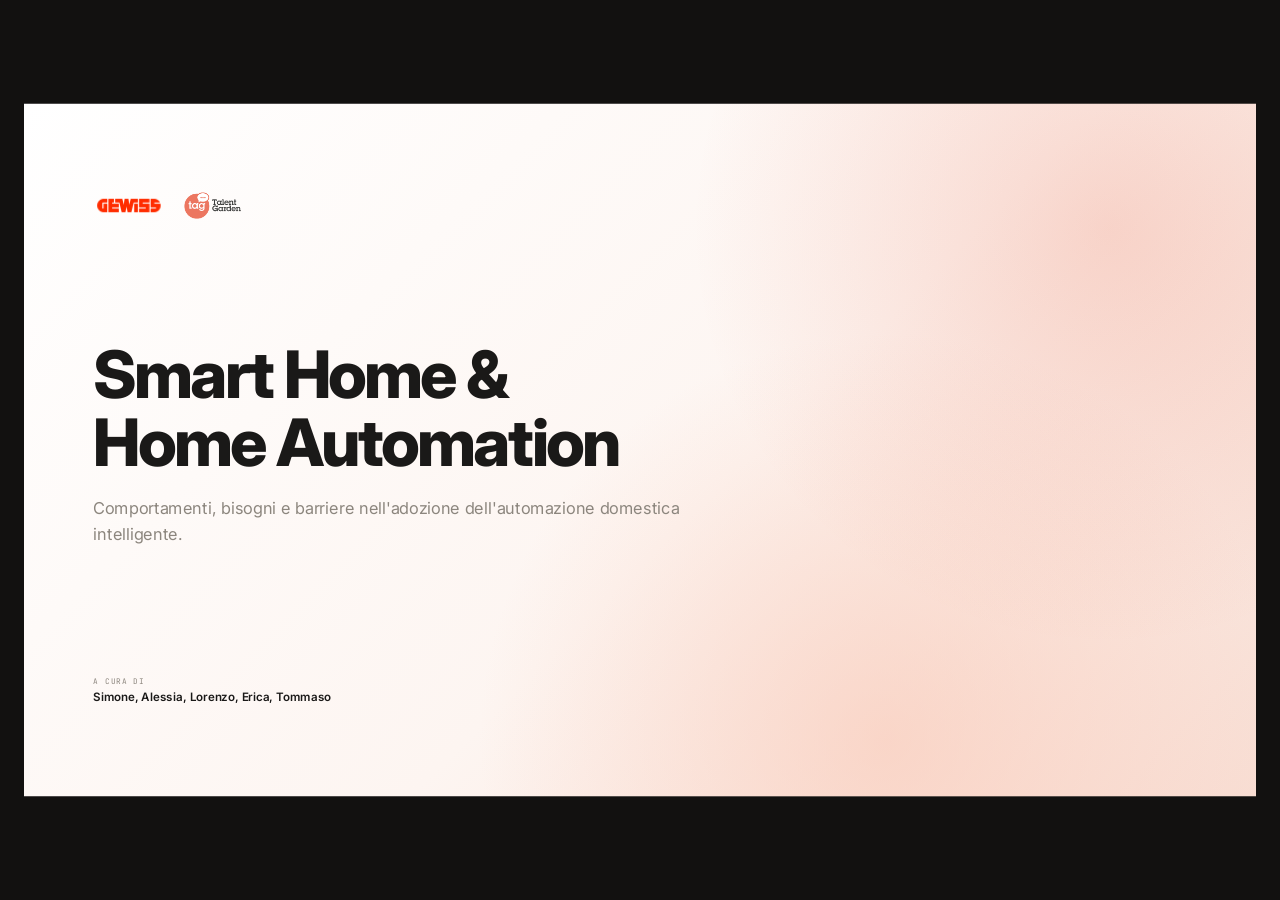
==== presentazione-cliente-v3.html @ 44f2aeab "Optically align cover logos with headline" ====
<!doctype html>
<html lang="it">
<head>
<meta charset="utf-8" />
<meta name="viewport" content="width=device-width, initial-scale=1" />
<title>Gewiss · User Research — Smart Home</title>
<link rel="preconnect" href="https://fonts.googleapis.com">
<link rel="preconnect" href="https://fonts.gstatic.com" crossorigin>
<link href="https://fonts.googleapis.com/css2?family=Inter:wght@400;500;600;700;800&family=JetBrains+Mono:wght@400;500;600&display=swap" rel="stylesheet">
<style>
  :root {
    /* ---- Palette Gewiss (Orange-Red & Soft Peach) ---- */
    --o1: #FDEEED; /* soft coral pink overlay */
    --o2: #F9C5B2; /* soft peach */
    --o3: #F59B7A;
    --o4: #EF6A3C;
    --brand: #E34826; /* Gewiss vibrant orange-red */
    --brand-grad: linear-gradient(135deg, #A22900 0%, #E34826 100%);
    --o6: #D83706;
    --o7: #A22900;
    
    /* Warm Grays */
    --g1: #FFFFFF; /* Pure White background */
    --g2: #FAF9F6; /* Alabaster-surface warm gray */
    --g3: #E6E3DE; /* Warm line gray */
    --g4: #CBD5E1;
    --g5: #8C867E;
    --g6: #5C5751;
    --g7: #1A1918; /* Slate charcoal black */
    --g8: #000000;
    
    --beige: #C8B49A;
    --blue: #4A90D9;
    --lime: #10B981;
    --purple: #8B5CF6;
    --teal: #14B8A6;

    --ink: var(--g7);
    --muted: var(--g6);
    --faint: var(--g5);
    --line: var(--g3);
    --surface: var(--g2);
    --page: var(--g1);

    --sans: "Inter", -apple-system, BlinkMacSystemFont, "Segoe UI", sans-serif;
    --mono: "JetBrains Mono", ui-monospace, SFMono-Regular, Menlo, monospace;

    --stage-w: 1280px;
    --stage-h: 720px;
    --pad: 72px;
    
    --radius: 16px;
    --radius-sm: 8px;
  }

  * { box-sizing: border-box; }
  html, body { margin: 0; height: 100%; }
  body {
    background: #121110;
    font-family: var(--sans);
    color: var(--ink);
    -webkit-font-smoothing: antialiased;
    overflow: hidden;
  }

  /* ---------- Deck viewport / fit-to-screen ---------- */
  #viewport {
    position: fixed; inset: 0;
    display: flex; align-items: center; justify-content: center;
  }
  #scaler { 
    width: var(--stage-w); 
    height: var(--stage-h); 
    transform-origin: center center; 
    overflow: hidden; /* prevents transition leakage */
  }

  .slide {
    position: absolute; top: 0; left: 0;
    width: var(--stage-w); height: var(--stage-h);
    background: var(--page);
    padding: var(--pad);
    display: none;
    overflow: hidden;
  }

  /* ---------- Shared: system rail (signature) ---------- */
  .kicker {
    font-family: var(--mono); 
    font-size: 7px !important; /* chrome at 7px */
    letter-spacing: .14em;
    text-transform: uppercase; 
    color: var(--faint);
    display: flex; align-items: center; gap: 8px;
  }
  .kicker .dot { width: 5px; height: 5px; border-radius: 50%; background: var(--brand); }

  .rail {
    position: absolute; left: var(--pad); right: var(--pad); bottom: 40px;
    display: flex; align-items: center; gap: 0;
    display: none !important;
  }
  .rail .track { flex: 1; height: 1px; background: var(--line); position: relative; }
  .rail .node {
    width: 5px !important; height: 5px !important; border-radius: 50%; background: var(--g4);
    position: absolute; top: -2px; transform: translateX(-50%);
  }
  .rail .node.on { background: var(--brand); box-shadow: 0 0 0 4px rgba(227,72,38,.12); }
  .rail .tag {
    font-family: var(--mono); 
    font-size: 7px !important; /* chrome at 7px */
    color: var(--faint);
    letter-spacing: .08em; white-space: nowrap;
  }
  .rail .tag.left { margin-right: 16px; }
  .rail .tag.right { margin-left: 16px; }

  /* ---------- HIDE BOTTOM NAV BAR CHROME ---------- */
  .chrome {
    display: none !important;
  }

  /* ---------- Slide 1 · Cover ---------- */
  .slide[data-name="Copertina"] {
    background:
      radial-gradient(circle at 88% 18%, rgba(227, 72, 38, .18) 0, rgba(227, 72, 38, 0) 34%),
      radial-gradient(circle at 70% 92%, rgba(249, 197, 178, .55) 0, rgba(249, 197, 178, 0) 38%),
      linear-gradient(135deg, #ffffff 0%, #fdf5f1 56%, #f8ded4 100%);
  }
  .cover-split {
    display: block;
    height: 100%;
  }
  .cover-left {
    width: 100%;
    height: 100%;
    display: flex;
    flex-direction: column;
    justify-content: space-between;
    padding-bottom: 24px;
  }
  .center-content {
    margin-top: auto;
    margin-bottom: auto;
  }
  .brandmark {
    font-family: var(--mono); font-weight: 600; font-size: 11px; letter-spacing: .22em;
    color: var(--ink); text-transform: uppercase;
    display: flex; align-items: center; gap: 10px;
  }
  .brandmark .sq { width: 8px; height: 8px; background: var(--brand); border-radius: 2px; }
  .cover-left .eyebrow {
    font-family: var(--mono); font-size: 11px; letter-spacing: .18em; text-transform: uppercase;
    color: var(--brand); margin-bottom: 20px;
  }
  .cover-left h1 {
    font-size: 68px; line-height: 1.04; font-weight: 800; letter-spacing: -0.04em;
    margin: 0; color: var(--ink); max-width: 14ch;
  }
  .cover-left h1 em { font-style: normal; font-weight: 400; color: var(--faint); }
  .cover-left .lead {
    margin-top: 22px; font-size: 17px; color: var(--muted); max-width: 56ch; line-height: 1.5;
  }
  .cover-left .meta {
    display: flex; gap: 56px; margin-top: 36px;
  }
  .metaItem { display: flex; flex-direction: column; gap: 4px; }
  .metaItem .lab { font-family: var(--mono); font-size: 10px; letter-spacing: .12em; text-transform: uppercase; color: var(--faint); }
  .metaItem .val { font-size: 16px; color: var(--ink); font-weight: 600; }
  .ph { color: var(--faint); font-weight: 400; }

  /* ---------- Slide 2 · Indice (Interactive Row Cards) ---------- */
  .head { display: flex; justify-content: space-between; align-items: baseline; }
  .head h2 {
    font-size: 48px; font-weight: 800; letter-spacing: -0.025em; margin: 0; color: var(--ink);
  }
  .agenda {
    margin-top: 36px;
    display: flex;
    flex-direction: column;
    gap: 12px;
  }
  .agenda .row {
    display: grid;
    grid-template-columns: 48px 1fr auto;
    align-items: center;
    gap: 24px;
    padding: 16px 24px;
    background: var(--surface);
    border: 1px solid var(--line);
    border-radius: var(--radius-sm);
    transition: transform 0.2s ease, border-color 0.2s ease, box-shadow 0.2s ease;
    margin-bottom: 0;
  }
  .agenda .row:last-child {
    border-bottom: 1px solid var(--line);
  }
  .agenda .row:hover {
    transform: translateX(6px);
    border-color: var(--brand);
    box-shadow: 0 4px 12px rgba(227, 72, 38, 0.08);
  }
  .agenda .num {
    font-family: var(--mono);
    font-size: 14px;
    font-weight: 700;
    color: var(--brand);
  }
  .agenda .title {
    font-size: 18px;
    font-weight: 700;
    color: var(--ink);
    letter-spacing: -0.01em;
  }
  .agenda .sub {
    font-family: var(--sans);
    font-size: 12px;
    color: var(--muted);
    font-weight: 400;
  }
  .agenda .row.hot {
    border-color: var(--brand);
    background: linear-gradient(90deg, var(--surface) 0%, var(--o1) 100%);
  }

  /* ---------- Slide 3 · Personas ---------- */
  .cards { margin-top: 34px; display: grid; grid-template-columns: repeat(3, 1fr); gap: 24px; }
  .card {
    background: var(--surface); border: 1px solid var(--line); border-radius: var(--radius); /* Rounded corners */
    padding: 24px 24px 16px; display: flex; flex-direction: column; gap: 16px; min-height: 0;
  }
  
  /* User Persona header styles */
  .card-header {
    display: flex;
    align-items: center;
    gap: 16px;
    flex-shrink: 0;
  }
  .card-header .photo {
    width: 60px;
    height: 60px;
    border-radius: 50% !important; /* Make it circular */
    flex-shrink: 0;
  }
  .card-header .photo.has-img {
    border: 1px solid var(--line);
    background-position: center 25%;
    background-size: cover;
    background-repeat: no-repeat;
    filter: grayscale(100%) contrast(1.1) brightness(0.95);
    transition: filter 0.3s ease;
  }
  .card-header .photo.has-img:hover {
    filter: grayscale(0%) contrast(1) brightness(1);
  }
  .card-header .card-meta {
    display: flex;
    flex-direction: column;
    gap: 2px;
  }
  .pname { font-size: 20px; font-weight: 800; color: var(--ink); line-height: 1.1; }
  .prole { font-size: 11px; color: var(--muted); }
  
  .card-body {
    display: flex;
    flex-direction: column;
    gap: 10px;
    flex: 1;
    min-height: 0;
  }
  .attrs { display: flex; flex-direction: column; gap: 8px; margin-top: 4px; }
  .attr { display: flex; flex-direction: column; gap: 2px; font-size: 11px; }
  .attr .k { font-family: var(--mono); font-size: 9px; letter-spacing: .06em; text-transform: uppercase; color: var(--brand); font-weight: 600; }
  .attr .v { color: var(--ink); text-align: left; font-weight: 400; line-height: 1.3; }

  .photo {
    width: 100%; height: 180px; border-radius: var(--radius-sm);
    background: repeating-linear-gradient(45deg, var(--g2), var(--g2) 10px, var(--g1) 10px, var(--g1) 20px);
    border: 1px solid var(--line);
    display: flex; align-items: center; justify-content: center;
    color: var(--faint); font-family: var(--mono); font-size: 10px; letter-spacing: .12em; text-transform: uppercase;
  }
  .archetype { display: flex; align-items: center; gap: 9px; }
  .archetype .pdot { width: 8px; height: 8px; border-radius: 50%; }
  .archetype .plabel { font-family: var(--mono); font-size: 10px; letter-spacing: .12em; text-transform: uppercase; color: var(--muted); }
  .caption {
    margin-top: auto; padding-top: 14px; border-top: 1px solid var(--line);
    font-size: 12px; line-height: 1.5; color: var(--muted); font-style: italic;
  }

  /* ---------- Slide 4 · Insights (Card Grid Layout) ---------- */
  .insights {
    margin-top: 36px;
    display: grid;
    grid-template-columns: repeat(3, 1fr);
    gap: 20px;
  }
  .ins {
    background: var(--surface);
    border: 1px solid var(--line);
    border-radius: var(--radius);
    padding: 24px 20px;
    display: flex;
    flex-direction: column;
    gap: 12px;
    transition: transform 0.2s ease, box-shadow 0.2s ease;
    position: relative;
  }
  .ins:hover {
    transform: translateY(-4px);
    box-shadow: 0 6px 20px rgba(227, 72, 38, 0.06);
    border-color: var(--brand);
  }
  .ins .n {
    font-family: var(--mono);
    font-size: 14px;
    font-weight: 700;
    color: var(--brand);
    margin-bottom: 2px;
  }
  .ins p {
    font-size: 14px;
    line-height: 1.45;
    color: var(--ink);
    font-weight: 500;
    margin: 0;
  }

  /* Bold orange-red gradient block for the hot insight card */
  .ins.hot {
    background: var(--o1); /* Soft peach/coral background */
    border: 2px solid var(--brand); /* Bold orange-red border outline */
    color: var(--ink);
    box-shadow: 0 4px 12px rgba(227, 72, 38, 0.08);
  }
  .ins.hot .n {
    color: var(--brand);
  }
  .ins.hot p {
    color: var(--ink);
    font-weight: 600;
  }
  .ins.hot .flag {
    align-self: flex-start;
    background: var(--brand);
    color: #ffffff;
    padding: 3px 10px;
    border-radius: 12px;
    font-size: 8px;
    font-family: var(--mono);
    font-weight: 700;
    letter-spacing: .08em;
    margin-top: auto;
  }
  .ins.hot:hover {
    box-shadow: 0 8px 24px rgba(227, 72, 38, 0.25);
  }
  .ins.hot .n {
    color: rgba(255, 255, 255, 0.85);
  }
  .ins.hot p {
    color: #ffffff;
    font-weight: 600;
  }
  .ins.hot .flag {
    align-self: flex-start;
    background: rgba(255, 255, 255, 0.2);
    color: #ffffff;
    padding: 3px 10px;
    border-radius: 12px;
    font-size: 8px;
    font-family: var(--mono);
    font-weight: 700;
    letter-spacing: .08em;
    margin-top: auto;
  }

  /* ---------- Slide · Contesto & obiettivi ---------- */
  .ctx { display: flex; gap: 56px; height: 100%; align-items: stretch; }
  .ctx-left { flex: 1.12; display: flex; flex-direction: column; }
  .ctx-brand { font-family: var(--mono); font-size: 10px; letter-spacing: .2em; text-transform: uppercase; color: var(--ink); margin-top: 20px; }
  .ctx-mid { display: flex; flex-direction: column; justify-content: center; height: 100%; }
  .ctx-mid h2 { font-size: 38px; line-height: 1.06; font-weight: 800; letter-spacing: -0.03em; margin: 0; color: var(--ink); }
  .ctx-mid .sub { margin-top: 22px; font-size: 18px; line-height: 1.5; color: var(--muted); max-width: 38ch; font-weight: 300; }
  .hl-brand { color: var(--brand); font-weight: 600; }
  .hl-mute { color: var(--faint); }
  .hl-ink { color: var(--ink); font-weight: 600; }
  .quals-lab { font-family: var(--mono); font-size: 10px; letter-spacing: .14em; text-transform: uppercase; color: var(--faint); margin-bottom: 14px; }
  .quals { display: flex; gap: 24px; flex-wrap: wrap; }
  .qual { display: flex; align-items: center; gap: 9px; font-size: 14px; color: var(--ink); font-weight: 500; }
  .qual .qd { width: 8px; height: 8px; border-radius: 50%; }
  .ctx-right { 
    flex: 1; border-radius: var(--radius); border: 1px solid var(--line); background-size: cover; background-position: center; 
    filter: grayscale(100%) contrast(1.1) brightness(0.95);
    transition: filter 0.3s ease;
  }
  .ctx-right:hover {
    filter: grayscale(0%) contrast(1) brightness(1);
  }

  /* ---------- Slide · Metodologia & partecipanti ---------- */
  .method { display: flex; gap: 64px; margin-top: 40px; }
  .mcol { flex: 1; display: flex; flex-direction: column; }
  .mlabel { font-family: var(--mono); font-size: 10px; letter-spacing: .14em; text-transform: uppercase; color: var(--faint); margin-bottom: 22px; }
  
  /* Methodology step block highlights */
  .step {
    background: var(--surface);
    border: 1px solid var(--line);
    border-radius: var(--radius);
    padding: 20px;
    margin-bottom: 12px;
    transition: border-color 0.2s ease;
    display: grid; grid-template-columns: auto 1fr; gap: 22px;
  }
  .step:hover {
    border-color: var(--brand);
  }
  .step:last-child {
    margin-bottom: 0;
  }
  .step .sn { font-family: var(--mono); font-size: 15px; font-weight: 600; color: var(--brand); letter-spacing: .06em; padding-top: 3px; }
  .step h3 { margin: 0 0 6px; font-size: 20px; font-weight: 700; letter-spacing: -0.01em; color: var(--ink); }
  .step p { margin: 0; font-size: 14px; line-height: 1.45; color: var(--muted); max-width: 40ch; }

  .pnum { display: flex; align-items: baseline; gap: 16px; margin-top: 2px; }
  .pnum .big { font-size: 92px; font-weight: 800; line-height: .9; letter-spacing: -0.04em; color: var(--brand); }
  .pnum .plab { font-size: 18px; font-weight: 600; color: var(--ink); }
  .pnote { margin-top: 14px; font-size: 14px; line-height: 1.45; color: var(--muted); max-width: 34ch; }
  .pgrid { margin-top: 30px; display: grid; grid-template-columns: repeat(10, 16px); gap: 12px; }
  .pgrid span { width: 12px; height: 12px; border-radius: 50%; background: var(--brand); }
  .pgrid span.ghost { background: var(--o2); }

  /* ---------- Slide · Opportunità di design ---------- */
  .opps { margin-top: 40px; display: grid; grid-template-columns: repeat(2, 1fr); gap: 24px; }
  .opp-card {
    background: var(--surface); border: 1px solid var(--line); border-radius: var(--radius); /* Rounded corners */
    padding: 28px 28px 24px; display: flex; flex-direction: column; gap: 14px;
  }
  .opp-card .opp-num {
    font-family: var(--mono); font-size: 14px; font-weight: 600;
    color: var(--brand);
  }
  .opp-card h3 {
    margin: 0; font-size: 20px; font-weight: 700; letter-spacing: -0.01em;
    color: var(--ink); line-height: 1.25;
  }
  .opp-card .opp-desc {
    margin: 0; font-size: 14px; line-height: 1.5; color: var(--muted); max-width: 42ch;
  }
  .opp-card .opp-tag {
    margin-top: auto; padding-top: 14px; border-top: 1px solid var(--line);
    font-family: var(--mono); font-size: 10px; letter-spacing: .14em;
    text-transform: uppercase; color: var(--faint);
  }
  .opp-card.highlight {
    border-color: var(--brand);
    background: linear-gradient(180deg, #ffffff 0%, var(--o1) 100%);
    box-shadow: 0 6px 20px rgba(227, 72, 38, 0.08);
  }
  .opp-card.highlight .opp-num {
    font-weight: 700;
  }

  .counter { font-family: var(--mono); font-size: 7px !important; color: #a29e9c; align-self: center; letter-spacing: .1em; }

  @media (prefers-reduced-motion:reduce) { * { transition: none!important; } }

  /* ---------- Print → one 16:9 slide per page ---------- */
  @page { size: 1280px 720px; margin: 0; }

  /* ── Keynote-style Slide transition animations (ease ease) ── */
  @keyframes slideCrossFadeIn {
    from { opacity: 0; }
    to   { opacity: 1; }
  }
  @keyframes elementFadeIn {
    from { opacity: 0; transform: translateY(12px); }
    to   { opacity: 1; transform: translateY(0); }
  }
  @keyframes cardIn {
    from { opacity: 0; transform: translateY(14px); }
    to   { opacity: 1; transform: translateY(0); }
  }
  @keyframes fadeIn {
    from { opacity: 0; }
    to   { opacity: 1; }
  }

  /* Entering slide: fades in on top */
  .slide.active {
    display: block;
    z-index: 2;
    animation: slideCrossFadeIn 0.3s ease forwards;
  }

  /* Leaving slide: stays fully opaque below until removed */
  .slide.leaving {
    display: block !important;
    z-index: 1;
    opacity: 1;
    pointer-events: none;
  }

  /* ── Element entry animation ── */
  .slide.active .agenda .row,
  .slide.active .mcol,
  .slide.active .step,
  .slide.active .card,
  .slide.active .ins,
  .slide.active .opp-card {
    opacity: 0;
    animation: elementFadeIn 0.45s ease both;
  }

  /* Agenda row stagger */
  .slide.active .agenda .row:nth-child(1) { animation-delay: 0.24s; }
  .slide.active .agenda .row:nth-child(2) { animation-delay: 0.30s; }
  .slide.active .agenda .row:nth-child(3) { animation-delay: 0.36s; }
  .slide.active .agenda .row:nth-child(4) { animation-delay: 0.42s; }
  .slide.active .agenda .row:nth-child(5) { animation-delay: 0.48s; }
  .slide.active .agenda .row:nth-child(6) { animation-delay: 0.54s; }

  /* Method stagger */
  .slide.active .mcol:nth-child(1) { animation-delay: 0.24s; }
  .slide.active .mcol:nth-child(2) { animation-delay: 0.34s; }

  .slide.active .step:nth-child(1) { animation-delay: 0.28s; }
  .slide.active .step:nth-child(2) { animation-delay: 0.38s; }
  .slide.active .step:nth-child(3) { animation-delay: 0.48s; }

  /* Archetype card stagger */
  .slide.active .card:nth-child(1) { animation-delay: 0.24s; }
  .slide.active .card:nth-child(2) { animation-delay: 0.34s; }
  .slide.active .card:nth-child(3) { animation-delay: 0.44s; }

  /* Insight card stagger */
  .slide.active .ins:nth-child(1) { animation-delay: 0.24s; }
  .slide.active .ins:nth-child(2) { animation-delay: 0.34s; }
  .slide.active .ins:nth-child(3) { animation-delay: 0.44s; }

  /* Opportunities card stagger */
  .slide.active .opp-card:nth-child(1) { animation-delay: 0.24s; }
  .slide.active .opp-card:nth-child(2) { animation-delay: 0.34s; }
  .slide.active .opp-card:nth-child(3) { animation-delay: 0.44s; }

  /* User journey card stagger */
  .journey-panel.active .p-col {
    opacity: 0;
    animation: cardIn 0.45s ease both;
  }
  .journey-panel.active .p-col:nth-child(1) { animation-delay: 0.26s; }
  .journey-panel.active .p-col:nth-child(2) { animation-delay: 0.32s; }
  .journey-panel.active .p-col:nth-child(3) { animation-delay: 0.38s; }
  .journey-panel.active .p-col:nth-child(4) { animation-delay: 0.44s; }
  .journey-panel.active .p-col:nth-child(5) { animation-delay: 0.50s; }

  /* ══════════════════════════════════════════════════════════
     SLIDE 7 · USER JOURNEY
  ══════════════════════════════════════════════════════════ */

  .journey-container {
    position: absolute;
    top:    154px;
    left:   72px;
    right:  72px;
    bottom:  110px;
    display: flex;
    flex-direction: column;
    gap: 10px;
  }

  /* ── Tabs ── */
  .journey-tabs {
    flex-shrink: 0;
    display: flex;
    gap: 6px;
    border-bottom: 1px solid var(--line);
    padding-bottom: 10px;
    height: 40px;
    align-items: flex-end;
  
    gap: 28px !important;
  }
  .jtab-btn {
    background: none; border: none; cursor: pointer;
    padding: 6px 14px; border-radius: var(--radius-sm);
    display: flex; flex-direction: column; gap: 2px;
    transition: background .2s ease; text-align: left;
  }
  .jtab-btn:hover  { background: var(--g2); }
  .jtab-btn.active { background: var(--o1); }

  .jtab-name {
    font-family: var(--sans);
    font-size: 14px;
    font-weight: 700;
    color: var(--faint);
    line-height: 1.2;
  }
  .jtab-btn.active .jtab-name { color: var(--brand); }

  .jtab-role {
    font-family: var(--mono);
    font-size: 10px;
    letter-spacing: .08em;
    text-transform: uppercase;
    color: var(--faint);
    line-height: 1;
  }

  /* ── Panel ── */
  .journey-panel {
    display: none;
    flex-direction: column;
    gap: 10px;
    flex: 1;
    min-height: 0;
  }
  .journey-panel.active { display: flex; }

  /* ── Meta row ── */
  .journey-meta {
    flex-shrink: 0;
    display: flex;
    align-items: center;
    justify-content: space-between;
    gap: 24px;
    height: 22px;
  }
  .journey-goal {
    font-family: var(--sans);
    font-size: 10px;
    color: var(--muted);
    white-space: nowrap;
    overflow: hidden;
    text-overflow: ellipsis;
  }
  .journey-goal strong { color: var(--ink); font-weight: 600; }

  .journey-tags { display: flex; gap: 6px; flex-shrink: 0; }
  .jtag {
    font-family: var(--mono);
    font-size: 10px;
    letter-spacing: .07em;
    text-transform: uppercase;
    color: var(--brand);
    border: 1px solid var(--brand);
    padding: 2px 8px;
    border-radius: var(--radius-sm);
    white-space: nowrap;
    line-height: 1.6;
  }

  /* ── Phase grid ── */
  .journey-phases {
    display: flex;
    gap: 10px;
    flex: 1;
    min-height: 0;
    position: relative;
  }
  /* Connected timeline horizontal track line */
  .journey-phases::before {
    content: "";
    position: absolute;
    top: 26px; /* aligned to the center of the 20px node with 16px padding */
    left: 20px;
    right: 20px;
    height: 1px;
    background: var(--line);
    z-index: 0;
  }
  .p-col {
    position: relative;
    z-index: 1; /* above the timeline track line */
  }

  /* ── Phase card ── */
  .p-col {
    flex: 1; min-width: 0;
    display: flex; flex-direction: column; gap: 8px;
    background: var(--surface);
    border: 1px solid var(--line);
    border-radius: var(--radius);
    padding: 16px 14px 14px;
    overflow: hidden;
    position: relative;
    opacity: 0;
    transition: box-shadow .2s ease;
  }
  .p-col:hover { box-shadow: 0 6px 24px rgba(0,0,0,.07); }

  /* Timeline Node elements */
  .p-timeline-header {
    display: flex;
    align-items: center;
    gap: 8px;
    flex-shrink: 0;
    margin-bottom: 2px;
    z-index: 2;
  }
  .p-timeline-node {
    width: 20px;
    height: 20px;
    border-radius: 50%;
    background: var(--brand);
    color: #fff;
    font-family: var(--mono);
    font-size: 9px;
    font-weight: 700;
    display: flex;
    align-items: center;
    justify-content: center;
    flex-shrink: 0;
  }
  .p-col.critical .p-timeline-node {
    background: var(--brand);
  }
  .p-col.success .p-timeline-node {
    background: #fff;
    color: var(--brand);
  }
  .p-num-label {
    font-family: var(--mono);
    font-size: 7px;
    letter-spacing: .12em;
    text-transform: uppercase;
    color: var(--faint);
  }
  .p-col.success .p-num-label {
    color: rgba(255, 255, 255, 0.7);
  }

  /* Phase name */
  .p-name {
    font-family: var(--sans);
    font-size: 15px;
    font-weight: 800;
    color: var(--ink);
    line-height: 1.15;
    letter-spacing: -.01em;
    text-transform: uppercase;
    flex-shrink: 0;
  }

  /* Thin divider between header and body */
  .p-divider {
    height: 1px;
    background: var(--line);
    flex-shrink: 0;
    margin: -2px 0;
  }

  /* Scenario — secondary body, 2 lines max */
  .p-scenario {
    font-family: var(--sans);
    font-size: 12px;
    color: var(--muted);
    line-height: 1.4;
    flex-shrink: 0;
    display: -webkit-box;
    -webkit-line-clamp: 2;
    -webkit-box-orient: vertical;
    overflow: hidden;
    height: calc(12px * 1.4 * 2);
  }

  /* AI speech bubble, 2 lines max */
  .p-bubble {
    font-family: var(--sans);
    font-size: 11px;
    font-style: italic;
    color: var(--ink);
    line-height: 1.4;
    background: var(--g1);
    border-left: 2px solid var(--brand);
    padding: 6px 10px;
    border-radius: 0 var(--radius-sm) var(--radius-sm) 0;
    flex-shrink: 0;
    display: -webkit-box;
    -webkit-line-clamp: 2;
    -webkit-box-orient: vertical;
    overflow: hidden;
    height: calc(11px * 1.4 * 2 + 12px);
  }

  /* Flex spacer */
  .p-spacer { flex: 1; min-height: 0; }

  /* ── Critical ── */
  .p-col.critical {
    border-color: var(--brand);
    background: linear-gradient(160deg, #fff 0%, var(--o1) 200%);
  }
  .p-col.critical .p-name   { color: var(--o7); }
  .p-col.critical .p-num    { color: var(--brand); }
  .p-col.critical .p-divider { background: var(--o3); }
  .p-col.critical .p-bubble { background: rgba(255,255,255,.85); }

  .p-crit-badge {
    position: absolute; top: -10px; right: 12px;
    background: var(--brand); color: #fff;
    font-family: var(--mono); font-size: 7px;
    font-weight: 700; letter-spacing: .08em; text-transform: uppercase;
    padding: 2px 8px; border-radius: var(--radius-sm);
  }

  /* ── Success ── */
  .p-col.success {
    background: var(--brand); border-color: var(--brand);
    box-shadow: 0 6px 20px rgba(227, 72, 38, 0.15);
  }
  .p-col.success .p-num      { color: rgba(255,255,255,.55); }
  .p-col.success .p-name     { color: #fff; }
  .p-col.success .p-divider  { background: rgba(255,255,255,.2); }
  .p-col.success .p-scenario { color: rgba(255,255,255,.8); }
  .p-col.success .p-bubble   { background: rgba(255,255,255,.12);
                                border-left-color: rgba(255,255,255,.35);
                                color: rgba(255,255,255,.9); }

  .p-metric {
    font-family: var(--sans);
    font-size: 18px; font-weight: 800; color: #fff;
    line-height: 1.25; padding-top: 10px;
    border-top: 1px solid rgba(255,255,255,.2);
    flex-shrink: 0;
  }

  /* ── Trust statement ── */
  .trust-statement {
    display: none !important;

    flex-shrink: 0;
    font-family: var(--sans); font-size: 11px;
    font-style: italic; color: var(--muted); line-height: 1.5;
    padding: 7px 14px; background: var(--g2);
    border-radius: var(--radius-sm); border-left: 3px solid var(--brand);
    overflow: hidden;
    display: -webkit-box;
    -webkit-line-clamp: 1;
    -webkit-box-orient: vertical;
    animation: fadeIn .38s ease .45s both;
  }
  .trust-statement strong { font-style: normal; font-weight: 700; color: var(--brand); }

  /* Cover logos styles */
  .cover-logos {
    display: flex;
    align-items: center;
    gap: 20px;
    margin-left: 4px;
    margin-bottom: 24px;
  }
  .logo-gewiss {
    height: 14px !important;
    width: auto !important;
  }
  .logo-tag {
    height: 68px !important;
    width: auto !important;
  }

  /* Slide 3 Card typography scaling */
  .card .pname {
    font-size: 17px !important;
  }
  .card .attr .k {
    font-size: 8px !important;
  }
  .card .attr .v {
    font-size: 10px !important;
    line-height: 1.35 !important;
  }
  .card .caption {
    font-size: 11px !important;
    line-height: 1.4 !important;
    padding-top: 10px !important;
  }

  /* Insight 8 hot card legibility fixes */
  .ins.hot p {
    color: var(--ink) !important;
    font-weight: 600 !important;
  }
  .ins.hot .n {
    color: var(--brand) !important;
  }

  /* Global Header styles */
  .global-header {
    position: absolute;
    top: 36px;
    right: 48px;
    display: flex;
    align-items: center;
    gap: 16px;
    z-index: 100;
    transition: opacity 0.4s ease;
  }
  .global-header .logo-gewiss {
    height: 11px !important;
    width: auto !important;
  }
  .global-header .logo-tag {
    height: 28px !important;
    width: auto !important;
  }
  /* Hide global header on the cover slide */
  body.slide-0 .global-header {
    opacity: 0;
    pointer-events: none;
  }
</style></style>
</head>
<body class="slide-0">

<div class="global-header">
  <img src="[data-uri]" class="logo-gewiss" alt="Gewiss">
  <img src="[data-uri]" class="logo-tag" alt="Talent Garden">
</div>

<div id="viewport">
  <div id="scaler">

            <!-- ============ SLIDE 1 · COPERTINA ============ -->
    <section class="slide active" data-name="Copertina">
      <div class="cover-split">
        <div class="cover-left">
          <div class="cover-logos">
            <img src="[data-uri]" class="logo-gewiss" alt="Gewiss">
            <img src="[data-uri]" class="logo-tag" alt="Talent Garden">
          </div>
          <div class="center-content">
            <h1>Smart Home &amp;<br>Home Automation</h1>
            <p class="lead"><span class="ph">Comportamenti, bisogni e barriere nell'adozione dell'automazione domestica intelligente.</span></p>
          </div>
          <div class="meta">
            <div class="metaItem">
              <span class="lab" style="font-size: 8px; letter-spacing: .12em; color: var(--faint);">A cura di</span>
              <span class="val ph" style="font-size: 12px; font-weight: 600; color: var(--ink);">Simone, Alessia, Lorenzo, Erica, Tommaso</span>
            </div>
          </div>
        </div>
      </div>
    </section>

    <!-- ============ SLIDE 2 · INDICE ============ -->
    <section class="slide" data-name="Indice">
      <div class="head">
        <h2>Indice</h2>
        <div class="kicker"><span class="dot"></span>00 · Overview</div>
      </div>

      <div class="agenda">
        <div class="row">
          <span class="num">01</span>
          <span class="title">Contesto &amp; obiettivi</span>
          <span class="sub">Overview del progetto</span>
        </div>
        <div class="row">
          <span class="num">02</span>
          <span class="title">Metodologia &amp; partecipanti</span>
          <span class="sub">Desk research · survey · interviste</span>
        </div>
        <div class="row">
          <span class="num">03</span>
          <span class="title">User Personas</span>
          <span class="sub">3 profili</span>
        </div>
        <div class="row">
          <span class="num">04</span>
          <span class="title">Insights</span>
          <span class="sub">9 insight chiave</span>
        </div>
        <div class="row">
          <span class="num">05</span>
          <span class="title">User journey</span>
          <span class="sub">Mappe d'uso: Marco, Chiara, Pina</span>
        </div>
        <div class="row hot">
          <span class="num">06</span>
          <span class="title">Opportunità di design</span>
          <span class="sub">4 opportunità prodotto</span>
        </div>
      </div>

            <div class="rail">
        <span class="tag left">SYS · INDEX</span>
        <div class="track">
          <span class="node" style="left:0%"></span>
          <span class="node on" style="left:14.3%"></span>
          <span class="node" style="left:28.6%"></span>
          <span class="node" style="left:42.9%"></span>
          <span class="node" style="left:57.1%"></span>
          <span class="node" style="left:71.4%"></span>
          <span class="node" style="left:85.7%"></span>
          <span class="node" style="left:100%"></span>
        </div>
        <span class="tag right">02 / 08</span>
      </div>
    </section>

    <!-- ============ SLIDE · CONTESTO & OBIETTIVI ============ -->
    <section class="slide" data-name="Contesto & obiettivi">
      <div class="ctx">
        <div class="ctx-left">
          <div class="kicker"><span class="dot"></span>01 · Contesto &amp; obiettivi</div>
          <div class="ctx-brand">AI Home Agent · GEWISS</div>

          <div class="ctx-mid">
            <h2>Dal controllo dei<br>dispositivi alla<br><span class="hl-brand">collaborazione con la casa</span>.</h2>
            <p class="sub">Un’esperienza <span class="hl-brand">intent-based</span> in cui persone e AI gestiscono la casa <span class="hl-ink">insieme</span>.</p>
          </div>

          <div>
            <div class="quals-lab">La casa diventa</div>
            <div class="quals">
              <span class="qual"><span class="qd" style="background:var(--brand)"></span>Trasparente</span>
              <span class="qual"><span class="qd" style="background:var(--brand)"></span>Affidabile</span>
              <span class="qual"><span class="qd" style="background:var(--brand)"></span>Progressivamente autonoma</span>
            </div>
          </div>
        </div>

        <div class="ctx-right" role="img" aria-label="Rendering di una smart home al tramonto con dispositivi connessi" style="background-image:url('[data-uri]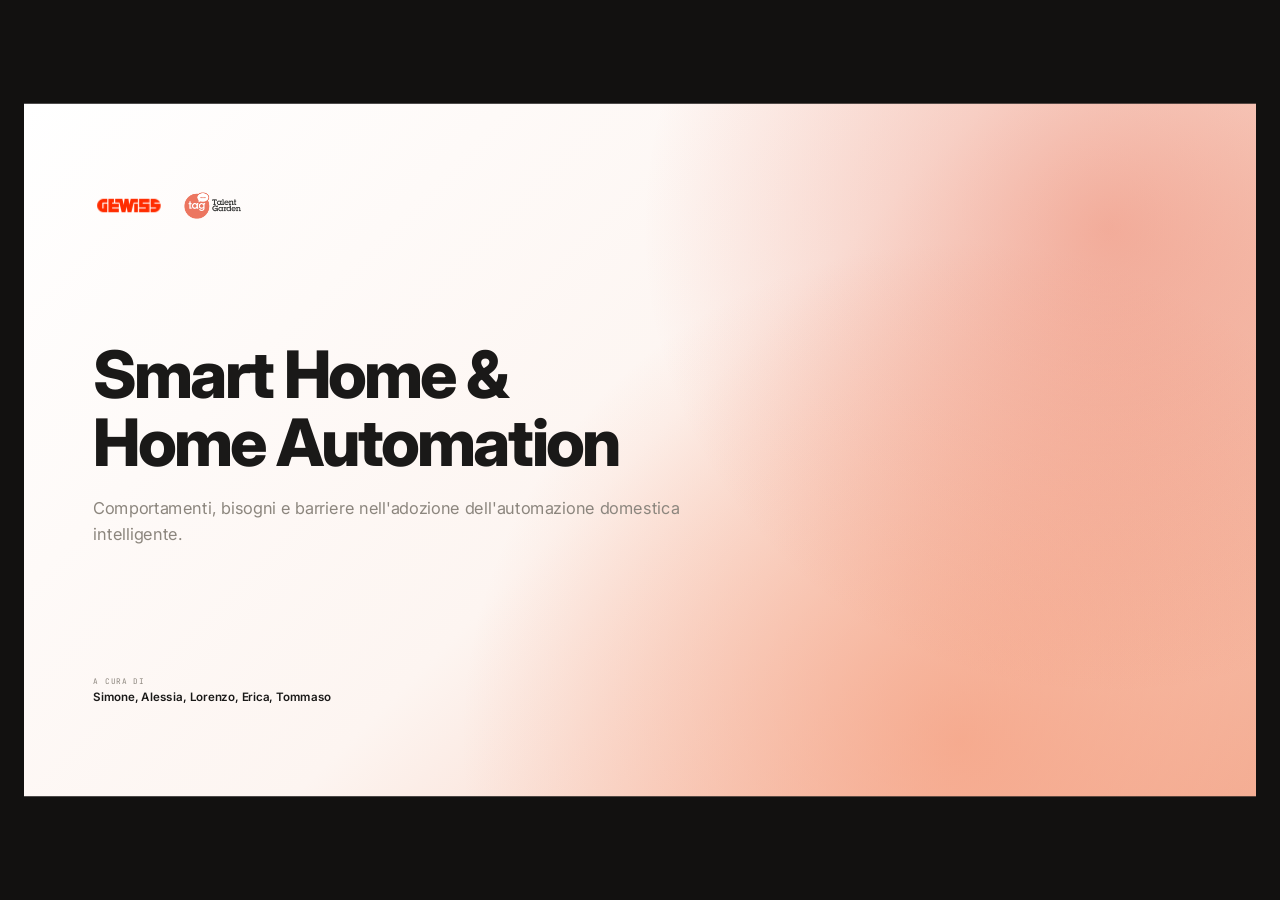
